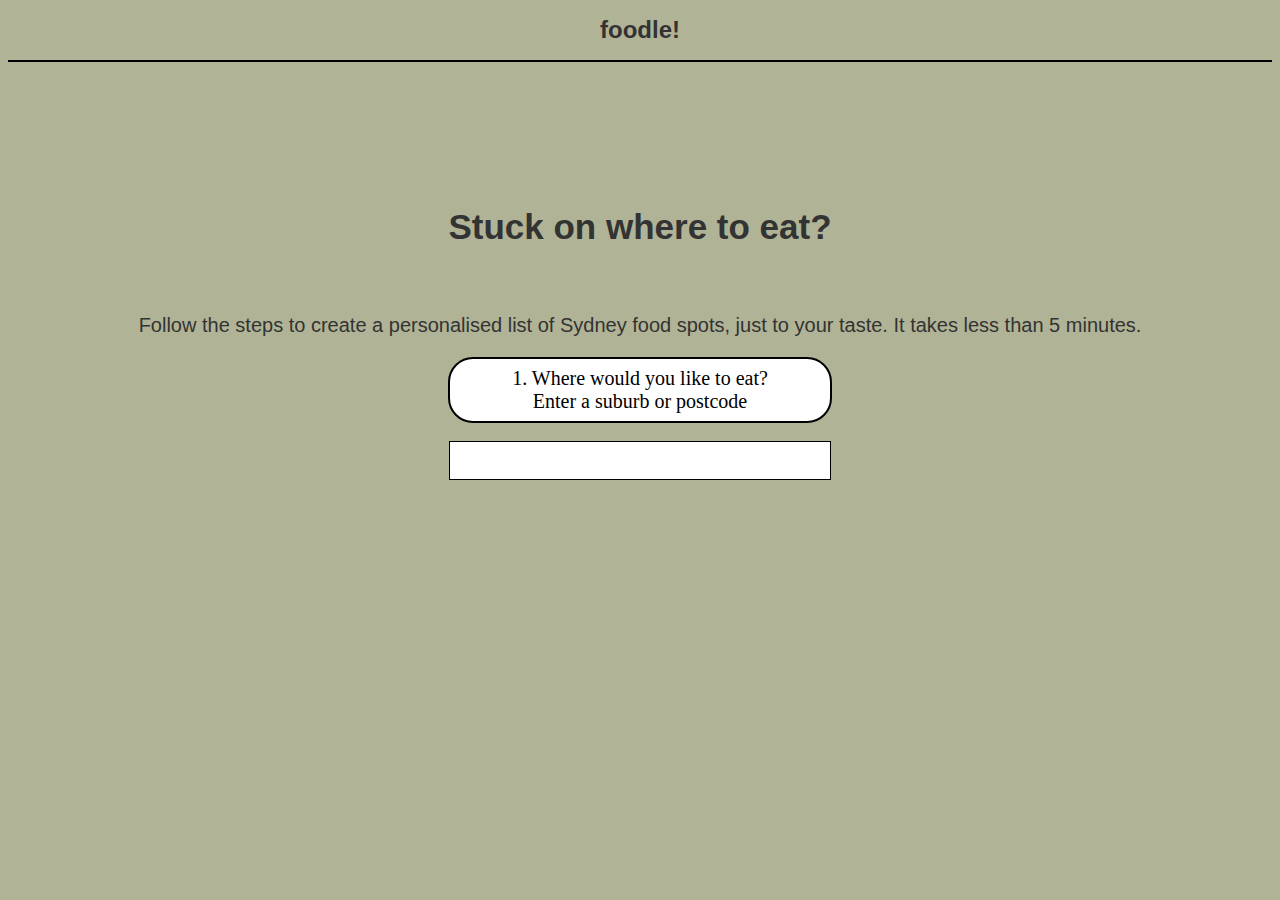
==== GetStarted.html @ 0765a488 "Add files via upload" ====
<!DOCTYPE html>
<html>
    <head>
        <meta charset="UTF-8" />
        <title>My ToDo</title>
        <link rel="stylesheet" href="mystyle.css">
        <!--<link rel="stylesheet" href="https://stackpath.bootstrapcdn.com/bootstrap/4.3.1/css/bootstrap.min.css" integrity="sha384-ggOyR0iXCbMQv3Xipma34MD+dH/1fQ784/j6cY/iJTQUOhcWr7x9JvoRxT2MZw1T" crossorigin="anonymous">-->
    </head>
    <body>
            <header>
                <h1>foodle!</h1>
                <hr>
                <br/>
                <br/>
                <br/>
                <br/>
                <br/>
                <br/>
                <h2>Stuck on where to eat?</h2>
                <br/>
                <h3>Follow the steps to create a personalised list of Sydney food spots, just to your taste. It takes less than 5 minutes.</h3>
            </header>
            <div class="prompt">1. Where would you like to eat? <br/>Enter a suburb or postcode</div>
            <br/>
            <form id="location-form">
                <div class="div_wrapper">
                    <input class="text" type="text" name="location-input" id="location-input" />
                </div>
            </form>
    </body>
</html>
---- mystyle.css ----
body {
  background-color: #b1b396;
}

hr {
    border: 1px solid black;
}

h1 {
  font-family: Arial, sans-serif;
  font-size: 24px;
  color: #333333;
  font-style: normal;
  text-align: center;
}

h2 {
  font-family: Arial, sans-serif;
  font-size: 35px;
  color: #333333;
  font-weight: bold;
  text-align: center;
}

h3 {
  font-family: Arial, sans-serif;
  font-size: 20px;
  color: #333333;
  font-weight: normal;
  text-align: center;
}

.prompt{
  border-radius:25px;
  border:2px solid #000;
  background:#fff;
  padding: 8px 15px;
  font-size:20px;
  width: 350px;
  text-align: center;
  margin-left: auto;
  margin-right: auto;
}

.text{
  background:#fff;
  padding: 8px 15px;
  font-size:18px;
  width: 350px;
  text-align: center;
  border:1px solid #000;
  align-items: center;
}

.div_wrapper{
  text-align: center;
}
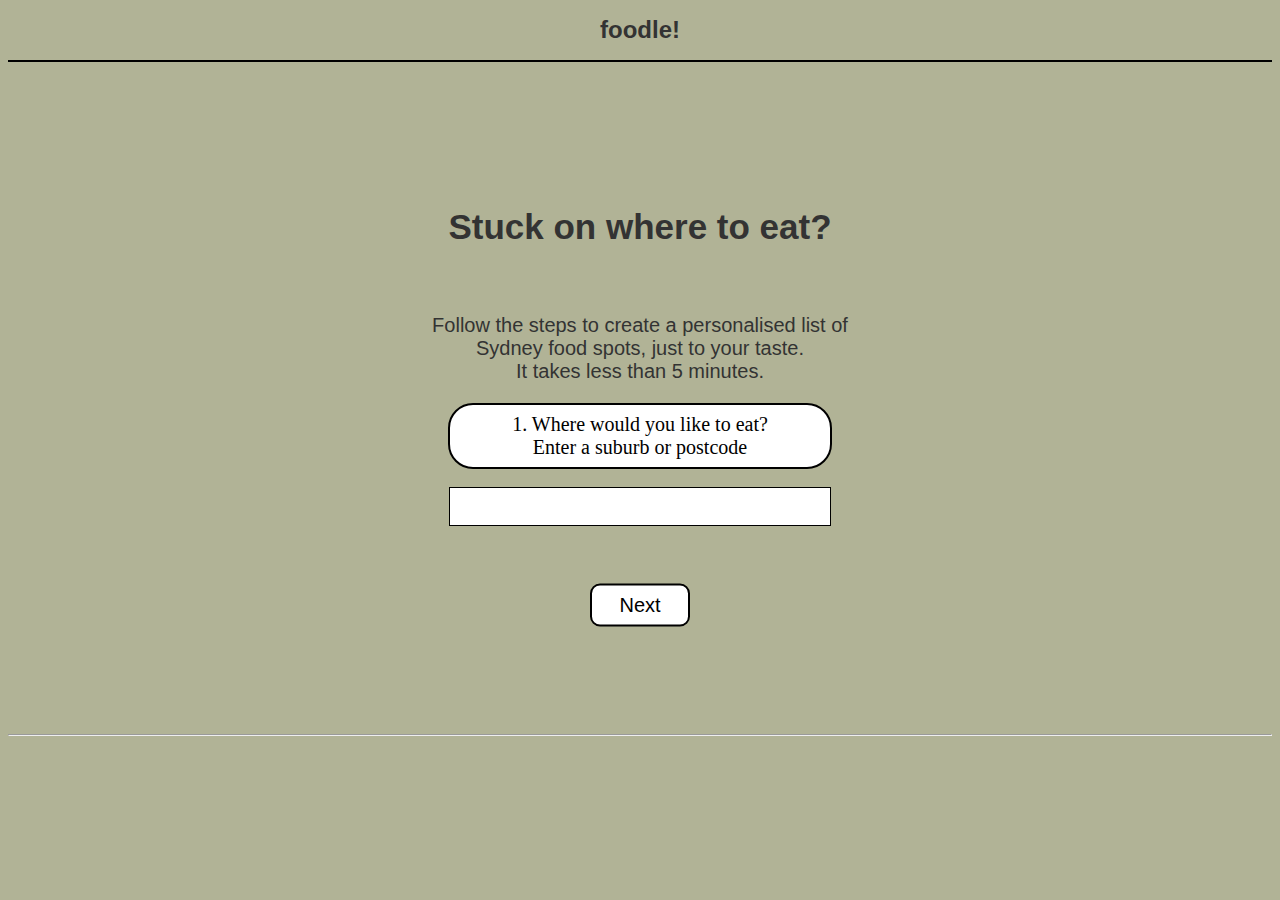
==== commit 3123d910: "Add files via upload" ====
--- a/GetStarted.html
+++ b/GetStarted.html
@@ -1,31 +1,147 @@
 <!DOCTYPE html>
 <html>
-    <head>
-        <meta charset="UTF-8" />
-        <title>My ToDo</title>
-        <link rel="stylesheet" href="mystyle.css">
-        <!--<link rel="stylesheet" href="https://stackpath.bootstrapcdn.com/bootstrap/4.3.1/css/bootstrap.min.css" integrity="sha384-ggOyR0iXCbMQv3Xipma34MD+dH/1fQ784/j6cY/iJTQUOhcWr7x9JvoRxT2MZw1T" crossorigin="anonymous">-->
-    </head>
-    <body>
-            <header>
-                <h1>foodle!</h1>
-                <hr>
-                <br/>
-                <br/>
-                <br/>
-                <br/>
-                <br/>
-                <br/>
-                <h2>Stuck on where to eat?</h2>
-                <br/>
-                <h3>Follow the steps to create a personalised list of Sydney food spots, just to your taste. It takes less than 5 minutes.</h3>
-            </header>
-            <div class="prompt">1. Where would you like to eat? <br/>Enter a suburb or postcode</div>
-            <br/>
-            <form id="location-form">
-                <div class="div_wrapper">
-                    <input class="text" type="text" name="location-input" id="location-input" />
+<head>
+    <meta charset="UTF-8" />
+    <title>foodle!</title>
+    <link rel="stylesheet" href="mystyle.css">
+    <script src="myscript.js"></script>
+    <!--<link rel="stylesheet" href="https://stackpath.bootstrapcdn.com/bootstrap/4.3.1/css/bootstrap.min.css" integrity="sha384-ggOyR0iXCbMQv3Xipma34MD+dH/1fQ784/j6cY/iJTQUOhcWr7x9JvoRxT2MZw1T" crossorigin="anonymous">-->
+</head>
+<body class="foodle_body" onload="formLoad()">
+    <header>
+        <h1 class="foodle_h1">foodle!</h1>
+        <hr class="foodle_hr">
+        <br />
+        <br />
+        <br />
+        <br />
+        <br />
+        <br />
+        <h2 class="foodle_h2">Stuck on where to eat?</h2>
+        <br />
+        <h3 class="foodle_h3">Follow the steps to create a personalised list of <br />Sydney food spots, just to your taste.<br /> It takes less than 5 minutes.</h3>
+    </header>
+    <div class="prompt">1. Where would you like to eat? <br />Enter a suburb or postcode</div>
+    <br />
+    <form id="location_form">
+        <div class="div_wrapper">
+            <input class="text" type="text" name="location_input" id="location-input" />
+        </div>
+    </form>
+    <div>
+        <div class="center">
+            <button id="btn_submitlocation" class="flat_button" onclick="btn_submitLocation_OnClick()">Next</button>
+        </div>
+    </div>
+    <hr>
+    <br />
+    <br />
+    <br />
+    <div id="sectionCuisine" style="display: none;">
+        <div class="prompt">2. Please select up to two cuisines of your choice</div>
+        <form id="cuisine_form">
+            <div class="container">
+                <div class="cuisine">
+                    <label>
+                        <input type="checkbox" name="chkCuisine" value="Japanese"><span>Japanese</span>
+                    </label>
                 </div>
-            </form>
-    </body>
+                <div class="cuisine">
+                    <label>
+                        <input type="checkbox" name="chkCuisine" value="Italian"><span>Italian</span>
+                    </label>
+                </div>
+                <div class="cuisine">
+                    <label>
+                        <input type="checkbox" name="chkCuisine" value="Thai"><span>Thai</span>
+                    </label>
+                </div>
+                <div class="cuisine">
+                    <label>
+                        <input type="checkbox" name="chkCuisine" value="Korean"><span>Korean</span>
+                    </label>
+                </div>
+                <div class="cuisine">
+                    <label>
+                        <input type="checkbox" name="chkCuisine" value="Vietnamese"><span>Vietnamese</span>
+                    </label>
+                </div>
+                <div class="cuisine">
+                    <label>
+                        <input type="checkbox" name="chkCuisine" value="Indonesian"><span>Indonesian</span>
+                    </label>
+                </div>
+            </div>
+            <!--<div class="container">
+            <div class="cuisine">
+                <label>
+                    <input type="checkbox" name="chkCuisine" value="Korean"><span>Korean</span>
+                </label>
+            </div>
+            <div class="cuisine">
+                <label>
+                    <input type="checkbox" name="chkCuisine" value="Vietnamese"><span>Vietnamese</span>
+                </label>
+            </div>
+            <div class="cuisine">
+                <label>
+                    <input type="checkbox" name="chkCuisine" value="Indonesian"><span>Indonesian</span>
+                </label>
+            </div>
+        </div>
+        <div class="center">
+            <div class="cuisine">
+                <label>
+                    <input type="checkbox" name="chkCuisine" value="French"><span>French</span>
+                </label>
+            </div>
+            <div class="cuisine">
+                <label>
+                    <input type="checkbox" name="chkCuisine" value="Malaysian"><span>Malaysian</span>
+                </label>
+            </div>
+            <div class="cuisine">
+                <label>
+                    <input type="checkbox" name="chkCuisine" value="1"><span>1</span>
+                </label>
+            </div>
+        </div>
+        <div class="center">
+            <div class="cuisine">
+                <label>
+                    <input type="checkbox" name="chkCuisine" value="2"><span>2</span>
+                </label>
+            </div>
+            <div class="cuisine">
+                <label>
+                    <input type="checkbox" name="chkCuisine" value="3"><span>3</span>
+                </label>
+            </div>
+            <div class="cuisine">
+                <label>
+                    <input type="checkbox" name="chkCuisine" value="4"><span>4</span>
+                </label>
+            </div>
+        </div>
+        <div class="center">
+            <div class="cuisine">
+                <label>
+                    <input type="checkbox" name="chkCuisine" value="5"><span>5</span>
+                </label>
+            </div>
+            <div class="cuisine">
+                <label>
+                    <input type="checkbox" name="chkCuisine" value="6"><span>6</span>
+                </label>
+            </div>
+            <div class="cuisine">
+                <label>
+                    <input type="checkbox" name="chkCuisine" value="7"><span>7</span>
+                </label>
+            </div>
+        </div>
+    </div>-->
+        </form>
+    </div>
+</body>
 </html>--- a/mystyle.css
+++ b/mystyle.css
@@ -1,13 +1,22 @@
+.container {
+    width: 250px;
+    height: 38px;
+    margin: 100px auto;
+}
 
-body {
+div label input {
+    margin-right: 100px;
+}
+
+.foodle_body {
   background-color: #b1b396;
 }
 
-hr {
+.foodle_hr {
     border: 1px solid black;
 }
 
-h1 {
+.foodle_h1 {
   font-family: Arial, sans-serif;
   font-size: 24px;
   color: #333333;
@@ -15,7 +24,7 @@
   text-align: center;
 }
 
-h2 {
+.foodle_h2 {
   font-family: Arial, sans-serif;
   font-size: 35px;
   color: #333333;
@@ -23,7 +32,7 @@
   text-align: center;
 }
 
-h3 {
+.foodle_h3 {
   font-family: Arial, sans-serif;
   font-size: 20px;
   color: #333333;
@@ -57,3 +66,74 @@
   text-align: center;
 }
 
+.flat_button {
+    border-radius: 10px;
+    border: 2px solid #000;
+    background: #fff;
+    padding: 8px 15px;
+    font-size: 20px;
+    width: 100px;
+    text-align: center;
+    margin: 0;
+    position: absolute;
+    left: 50%;
+    -ms-transform: translate(-50%, -50%);
+    transform: translate(-50%, -50%);
+}
+
+.center {
+    display: flex;
+    justify-content: center;
+    align-items: center;
+    height: 200px;
+}
+
+.flat_button:hover {
+    color: #006398;
+    border: 1px solid #006398;
+    box-shadow: 2px 2px 20px #AFE9FF;
+}
+
+div label input {
+    margin-right: 100px;
+}
+
+.cuisine {
+    margin: 4px;
+    border-radius: 4px;
+    border: 1px solid #fff;
+    overflow: hidden;
+    float: left;
+    font-family: Arial, sans-serif;
+}
+
+.cuisine label {
+    float: left;
+    line-height: 3.0em;
+    width: 8.0em;
+    height: 3.0em;
+}
+
+.cuisine label span {
+    text-align: center;
+    padding: 3px 0;
+    display: block;
+}
+
+.cuisine label input {
+    position: absolute;
+    display: none;
+    color: #fff !important;
+}
+
+/* selects all of the text within the input element and changes the color of the text */
+.cuisine label input + span {
+    color: #fff;
+}
+
+/* This will declare how a selected input will look giving generic properties */
+.cuisine input:checked + span {
+    color: #ffffff;
+    text-shadow: 0 0 6px rgba(0, 0, 0, 0.8);
+    background-color: #D9D65D;
+}
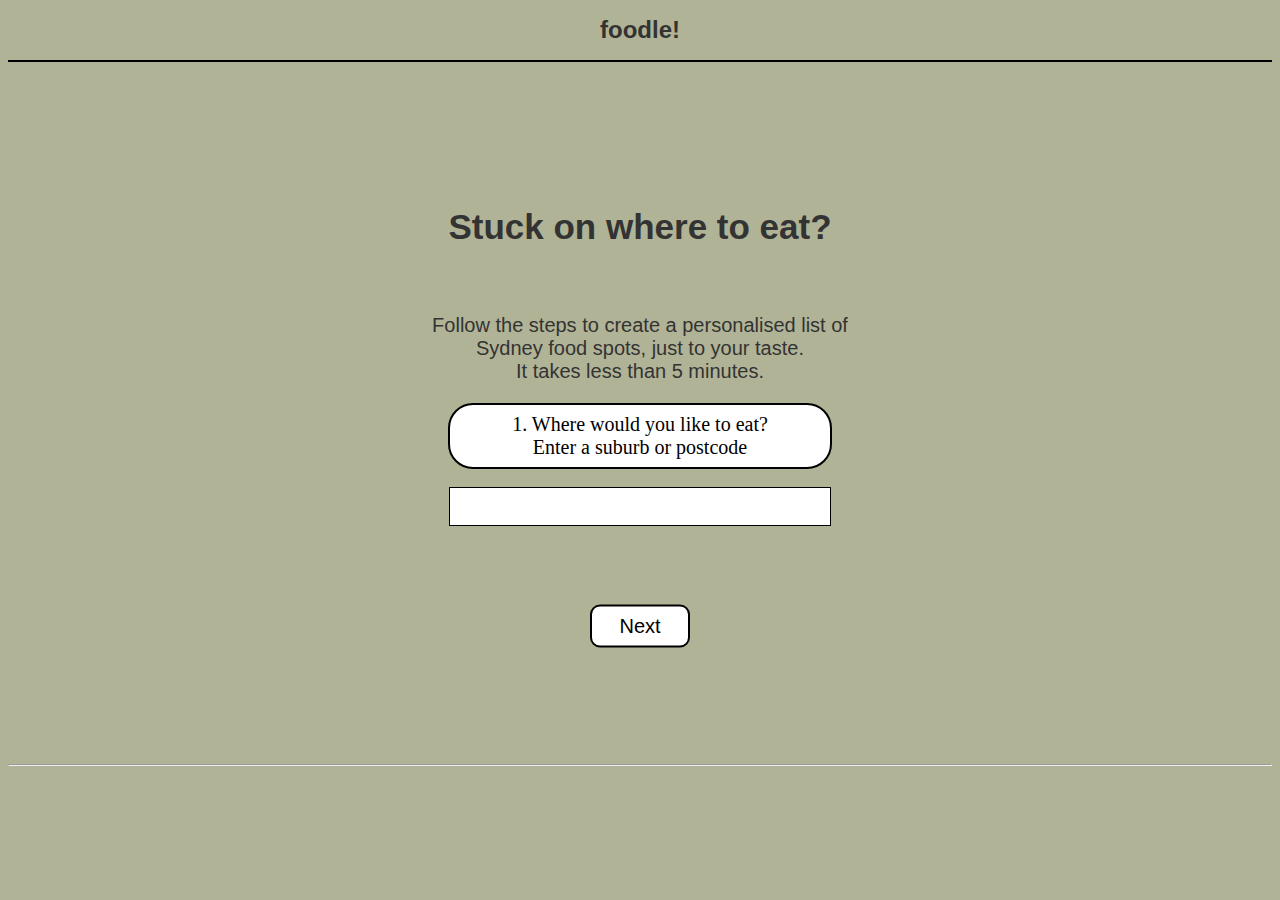
==== commit ce6b1ad9: "20231028_1531" ====
--- a/GetStarted.html
+++ b/GetStarted.html
@@ -29,7 +29,7 @@
         </div>
     </form>
     <div>
-        <div class="center">
+        <div class="container">
             <button id="btn_submitlocation" class="flat_button" onclick="btn_submitLocation_OnClick()">Next</button>
         </div>
     </div>
@@ -40,107 +40,102 @@
     <div id="sectionCuisine" style="display: none;">
         <div class="prompt">2. Please select up to two cuisines of your choice</div>
         <form id="cuisine_form">
-            <div class="container">
-                <div class="cuisine">
-                    <label>
-                        <input type="checkbox" name="chkCuisine" value="Japanese"><span>Japanese</span>
-                    </label>
-                </div>
-                <div class="cuisine">
-                    <label>
-                        <input type="checkbox" name="chkCuisine" value="Italian"><span>Italian</span>
-                    </label>
-                </div>
-                <div class="cuisine">
-                    <label>
-                        <input type="checkbox" name="chkCuisine" value="Thai"><span>Thai</span>
-                    </label>
-                </div>
-                <div class="cuisine">
-                    <label>
-                        <input type="checkbox" name="chkCuisine" value="Korean"><span>Korean</span>
-                    </label>
-                </div>
-                <div class="cuisine">
-                    <label>
-                        <input type="checkbox" name="chkCuisine" value="Vietnamese"><span>Vietnamese</span>
-                    </label>
-                </div>
-                <div class="cuisine">
-                    <label>
-                        <input type="checkbox" name="chkCuisine" value="Indonesian"><span>Indonesian</span>
-                    </label>
+            <br>
+            <br>
+            <br>
+            <div class="center">
+                <table>
+                    <tr>
+                        <td>
+                            <div class="cuisine">
+                                <label>
+                                    <input type="checkbox" name="chkCuisine" value="Japanese"><span>Japanese</span>
+                                </label>
+                            </div>
+                        </td>
+                        <td>
+                            <div class="cuisine">
+                                <label>
+                                    <input type="checkbox" name="chkCuisine" value="Italian"><span>Italian</span>
+                                </label>
+                            </div>
+                        </td>
+                        <td>
+                            <div class="cuisine">
+                                <label>
+                                    <input type="checkbox" name="chkCuisine" value="Thai"><span>Thai</span>
+                                </label>
+                            </div>
+                        </td>
+                    </tr>
+                    <tr>
+                        <td>
+                            &nbsp;
+                        </td>
+                    </tr>
+                    <tr>
+                        <td>
+                            <div class="cuisine">
+                                <label>
+                                    <input type="checkbox" name="chkCuisine" value="Korean"><span>Korean</span>
+                                </label>
+                            </div>
+                        </td>
+                        <td>
+                            <div class="cuisine">
+                                <label>
+                                    <input type="checkbox" name="chkCuisine" value="Vietnamese"><span>Vietnamese</span>
+                                </label>
+                            </div>
+                        </td>
+                        <td>
+                            <div class="cuisine">
+                                <label>
+                                    <input type="checkbox" name="chkCuisine" value="Indonesian"><span>Indonesian</span>
+                                </label>
+                            </div>
+                        </td>
+                    </tr>
+                    <tr>
+                        <td>
+                            &nbsp;
+                        </td>
+                    </tr>
+                    <tr>
+                        <td>
+                            <div class="cuisine">
+                                <label>
+                                    <input type="checkbox" name="chkCuisine" value="Chinese"><span>Chinese</span>
+                                </label>
+                            </div>
+                        </td>
+                        <td>
+                            <div class="cuisine">
+                                <label>
+                                    <input type="checkbox" name="chkCuisine" value="Malaysian"><span>Malaysian</span>
+                                </label>
+                            </div>
+                        </td>
+                        <td>
+                            <div class="cuisine">
+                                <label>
+                                    <input type="checkbox" name="chkCuisine" value="Australian"><span>Australian</span>
+                                </label>
+                            </div>
+                        </td>
+                    </tr>
+                    <tr>
+                        <td>
+                            &nbsp;
+                        </td>
+                    </tr>
+                </table>
+            </div>
+            <div>
+                <div class="container">
+                    <button id="btn_submitcuisine" class="flat_button" onclick="btn_submitCuisine_OnClick()">Next</button>
                 </div>
             </div>
-            <!--<div class="container">
-            <div class="cuisine">
-                <label>
-                    <input type="checkbox" name="chkCuisine" value="Korean"><span>Korean</span>
-                </label>
-            </div>
-            <div class="cuisine">
-                <label>
-                    <input type="checkbox" name="chkCuisine" value="Vietnamese"><span>Vietnamese</span>
-                </label>
-            </div>
-            <div class="cuisine">
-                <label>
-                    <input type="checkbox" name="chkCuisine" value="Indonesian"><span>Indonesian</span>
-                </label>
-            </div>
-        </div>
-        <div class="center">
-            <div class="cuisine">
-                <label>
-                    <input type="checkbox" name="chkCuisine" value="French"><span>French</span>
-                </label>
-            </div>
-            <div class="cuisine">
-                <label>
-                    <input type="checkbox" name="chkCuisine" value="Malaysian"><span>Malaysian</span>
-                </label>
-            </div>
-            <div class="cuisine">
-                <label>
-                    <input type="checkbox" name="chkCuisine" value="1"><span>1</span>
-                </label>
-            </div>
-        </div>
-        <div class="center">
-            <div class="cuisine">
-                <label>
-                    <input type="checkbox" name="chkCuisine" value="2"><span>2</span>
-                </label>
-            </div>
-            <div class="cuisine">
-                <label>
-                    <input type="checkbox" name="chkCuisine" value="3"><span>3</span>
-                </label>
-            </div>
-            <div class="cuisine">
-                <label>
-                    <input type="checkbox" name="chkCuisine" value="4"><span>4</span>
-                </label>
-            </div>
-        </div>
-        <div class="center">
-            <div class="cuisine">
-                <label>
-                    <input type="checkbox" name="chkCuisine" value="5"><span>5</span>
-                </label>
-            </div>
-            <div class="cuisine">
-                <label>
-                    <input type="checkbox" name="chkCuisine" value="6"><span>6</span>
-                </label>
-            </div>
-            <div class="cuisine">
-                <label>
-                    <input type="checkbox" name="chkCuisine" value="7"><span>7</span>
-                </label>
-            </div>
-        </div>
-    </div>-->
         </form>
     </div>
 </body>
--- a/mystyle.css
+++ b/mystyle.css
@@ -100,7 +100,7 @@
 
 .cuisine {
     margin: 4px;
-    border-radius: 4px;
+    border-radius: 10px;
     border: 1px solid #fff;
     overflow: hidden;
     float: left;
@@ -116,7 +116,7 @@
 
 .cuisine label span {
     text-align: center;
-    padding: 3px 0;
+    padding: 2px 0;
     display: block;
 }
 
@@ -135,5 +135,5 @@
 .cuisine input:checked + span {
     color: #ffffff;
     text-shadow: 0 0 6px rgba(0, 0, 0, 0.8);
-    background-color: #D9D65D;
+    background-color: black;
 }
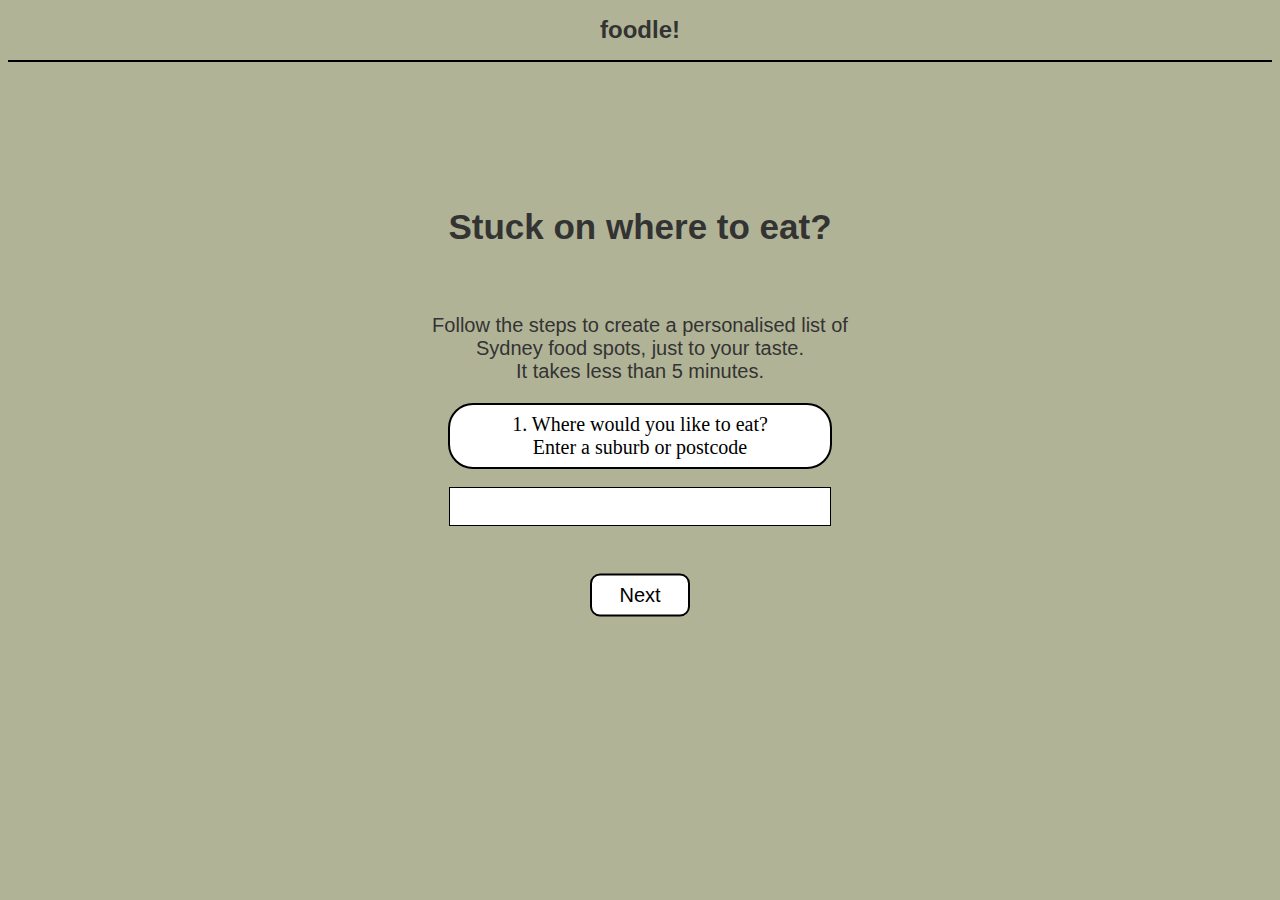
==== commit a1a9c207: "Layout completed" ====
--- a/GetStarted.html
+++ b/GetStarted.html
@@ -29,17 +29,16 @@
         </div>
     </form>
     <div>
-        <div class="container">
+        <div class="center" id="divNextButton">
             <button id="btn_submitlocation" class="flat_button" onclick="btn_submitLocation_OnClick()">Next</button>
         </div>
     </div>
-    <hr>
-    <br />
-    <br />
-    <br />
+    <br>
+    <br>
+    <br>
     <div id="sectionCuisine" style="display: none;">
         <div class="prompt">2. Please select up to two cuisines of your choice</div>
-        <form id="cuisine_form">
+        <form id="cuisine_form" onsubmit="btn_submitCuisine_OnClick(event)">
             <br>
             <br>
             <br>
@@ -131,9 +130,64 @@
                     </tr>
                 </table>
             </div>
+            <br><br><br><br>
+            <div class="prompt">3. What meal would you like to eat?</div>
+            <div class="center">
+                <table>
+                    <tr>
+                        <td>
+                            <div class="cuisine">
+                                <label>
+                                    <input type="radio" name="radioMealType" value="Brunch"><span>Brunch</span>
+                                </label>
+                            </div>
+                            <div class="cuisine">
+                                <label>
+                                    <input type="radio" name="radioMealType" value="Lunch"><span>Lunch</span>
+                                </label>
+                            </div>
+                            <div class="cuisine">
+                                <label>
+                                    <input type="radio" name="radioMealType" value="Dinner"><span>Dinner</span>
+                                </label>
+                            </div>
+                            <div class="cuisine">
+                                <label>
+                                    <input type="radio" name="radioMealType" value="Dessert"><span>Dessert</span>
+                                </label>
+                            </div>
+                        </td>
+                    </tr>
+                </table>
+            </div>
+            <br>
+            <div class="prompt">4. What's the price range for today?</div>
+            <div class="center">
+                <table>
+                    <tr>
+                        <td>
+                            <div class="cuisine">
+                                <label>
+                                    <input type="radio" name="radioPrice" value="$"><span>$</span>
+                                </label>
+                            </div>
+                            <div class="cuisine">
+                                <label>
+                                    <input type="radio" name="radioPrice" value="$$"><span>$$</span>
+                                </label>
+                            </div>
+                            <div class="cuisine">
+                                <label>
+                                    <input type="radio" name="radioPrice" value="$$$"><span>$$$</span>
+                                </label>
+                            </div>
+                        </td>
+                    </tr>
+                </table>
+            </div>
             <div>
                 <div class="container">
-                    <button id="btn_submitcuisine" class="flat_button" onclick="btn_submitCuisine_OnClick()">Next</button>
+                    <input type="submit" id="btn_submitcuisine" class="flat_button" value="Submit">
                 </div>
             </div>
         </form>
--- a/mystyle.css
+++ b/mystyle.css
@@ -85,7 +85,7 @@
     display: flex;
     justify-content: center;
     align-items: center;
-    height: 200px;
+    height: 180px;
 }
 
 .flat_button:hover {
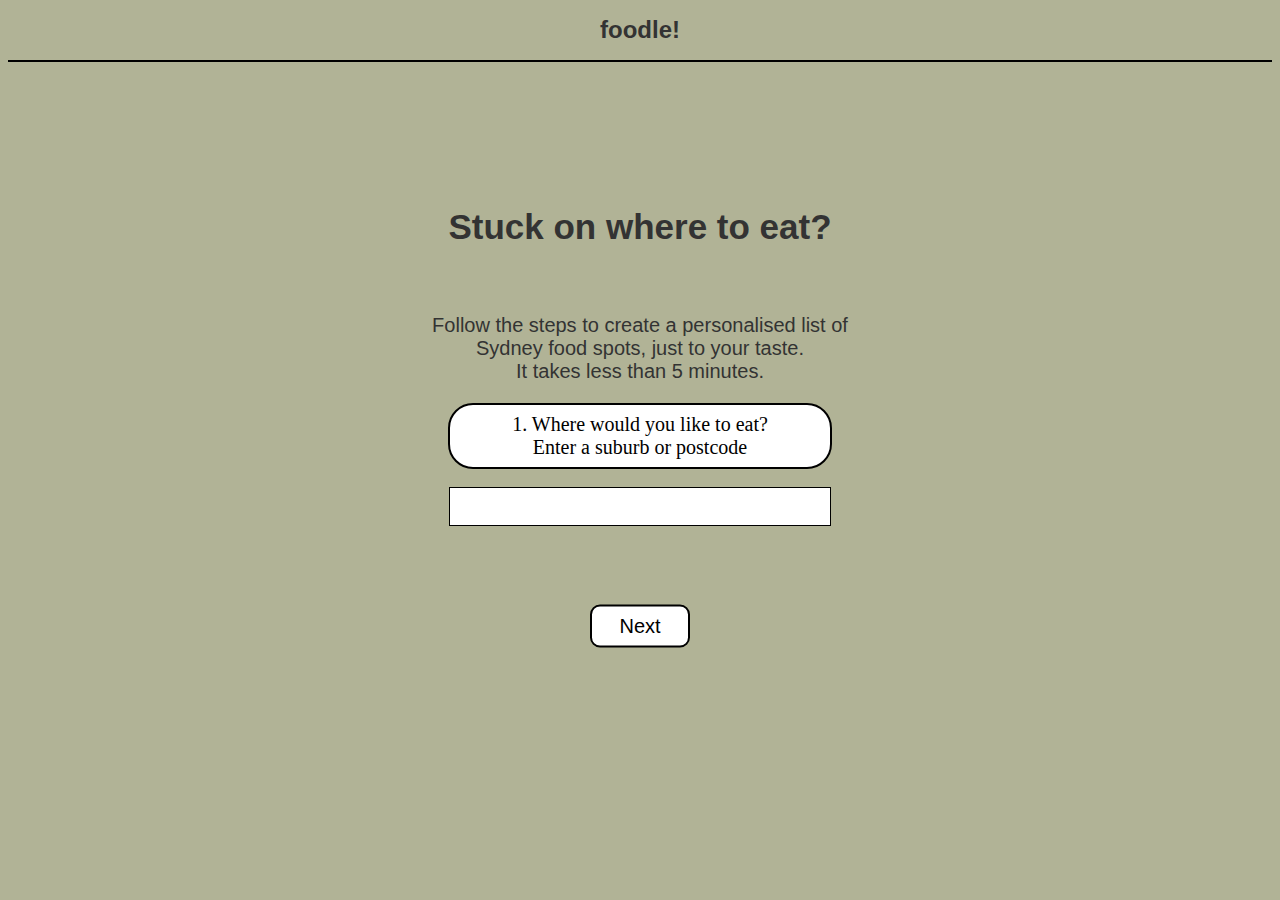
==== commit 40951a8a: "Tidy up, js comments, added second page with param" ====
--- a/GetStarted.html
+++ b/GetStarted.html
@@ -4,8 +4,7 @@
     <meta charset="UTF-8" />
     <title>foodle!</title>
     <link rel="stylesheet" href="mystyle.css">
-    <script src="myscript.js"></script>
-    <!--<link rel="stylesheet" href="https://stackpath.bootstrapcdn.com/bootstrap/4.3.1/css/bootstrap.min.css" integrity="sha384-ggOyR0iXCbMQv3Xipma34MD+dH/1fQ784/j6cY/iJTQUOhcWr7x9JvoRxT2MZw1T" crossorigin="anonymous">-->
+    <script src="_scripts\GetStarted.js"></script>
 </head>
 <body class="foodle_body" onload="formLoad()">
     <header>
@@ -25,12 +24,12 @@
     <br />
     <form id="location_form">
         <div class="div_wrapper">
-            <input class="text" type="text" name="location_input" id="location-input" />
+            <input class="text" type="text" name="location_input" id="location_input" />
         </div>
     </form>
     <div>
-        <div class="center" id="divNextButton">
-            <button id="btn_submitlocation" class="flat_button" onclick="btn_submitLocation_OnClick()">Next</button>
+        <div class="container" id="divNextButton">
+            <input type="button" id="btn_submitlocation" class="flat_button" value="Next" onclick="btn_submitLocation_OnClick()">
         </div>
     </div>
     <br>
@@ -38,7 +37,7 @@
     <br>
     <div id="sectionCuisine" style="display: none;">
         <div class="prompt">2. Please select up to two cuisines of your choice</div>
-        <form id="cuisine_form" onsubmit="btn_submitCuisine_OnClick(event)">
+        <form id="cuisine_form" onsubmit="btn_submit_OnClick(event)">
             <br>
             <br>
             <br>
@@ -46,21 +45,21 @@
                 <table>
                     <tr>
                         <td>
-                            <div class="cuisine">
+                            <div class="selectbutton">
                                 <label>
                                     <input type="checkbox" name="chkCuisine" value="Japanese"><span>Japanese</span>
                                 </label>
                             </div>
                         </td>
                         <td>
-                            <div class="cuisine">
+                            <div class="selectbutton">
                                 <label>
                                     <input type="checkbox" name="chkCuisine" value="Italian"><span>Italian</span>
                                 </label>
                             </div>
                         </td>
                         <td>
-                            <div class="cuisine">
+                            <div class="selectbutton">
                                 <label>
                                     <input type="checkbox" name="chkCuisine" value="Thai"><span>Thai</span>
                                 </label>
@@ -74,21 +73,21 @@
                     </tr>
                     <tr>
                         <td>
-                            <div class="cuisine">
+                            <div class="selectbutton">
                                 <label>
                                     <input type="checkbox" name="chkCuisine" value="Korean"><span>Korean</span>
                                 </label>
                             </div>
                         </td>
                         <td>
-                            <div class="cuisine">
+                            <div class="selectbutton">
                                 <label>
                                     <input type="checkbox" name="chkCuisine" value="Vietnamese"><span>Vietnamese</span>
                                 </label>
                             </div>
                         </td>
                         <td>
-                            <div class="cuisine">
+                            <div class="selectbutton">
                                 <label>
                                     <input type="checkbox" name="chkCuisine" value="Indonesian"><span>Indonesian</span>
                                 </label>
@@ -102,21 +101,21 @@
                     </tr>
                     <tr>
                         <td>
-                            <div class="cuisine">
+                            <div class="selectbutton">
                                 <label>
                                     <input type="checkbox" name="chkCuisine" value="Chinese"><span>Chinese</span>
                                 </label>
                             </div>
                         </td>
                         <td>
-                            <div class="cuisine">
+                            <div class="selectbutton">
                                 <label>
                                     <input type="checkbox" name="chkCuisine" value="Malaysian"><span>Malaysian</span>
                                 </label>
                             </div>
                         </td>
                         <td>
-                            <div class="cuisine">
+                            <div class="selectbutton">
                                 <label>
                                     <input type="checkbox" name="chkCuisine" value="Australian"><span>Australian</span>
                                 </label>
@@ -136,22 +135,22 @@
                 <table>
                     <tr>
                         <td>
-                            <div class="cuisine">
+                            <div class="selectbutton">
                                 <label>
                                     <input type="radio" name="radioMealType" value="Brunch"><span>Brunch</span>
                                 </label>
                             </div>
-                            <div class="cuisine">
+                            <div class="selectbutton">
                                 <label>
                                     <input type="radio" name="radioMealType" value="Lunch"><span>Lunch</span>
                                 </label>
                             </div>
-                            <div class="cuisine">
+                            <div class="selectbutton">
                                 <label>
                                     <input type="radio" name="radioMealType" value="Dinner"><span>Dinner</span>
                                 </label>
                             </div>
-                            <div class="cuisine">
+                            <div class="selectbutton">
                                 <label>
                                     <input type="radio" name="radioMealType" value="Dessert"><span>Dessert</span>
                                 </label>
@@ -166,17 +165,17 @@
                 <table>
                     <tr>
                         <td>
-                            <div class="cuisine">
+                            <div class="selectbutton">
                                 <label>
                                     <input type="radio" name="radioPrice" value="$"><span>$</span>
                                 </label>
                             </div>
-                            <div class="cuisine">
+                            <div class="selectbutton">
                                 <label>
                                     <input type="radio" name="radioPrice" value="$$"><span>$$</span>
                                 </label>
                             </div>
-                            <div class="cuisine">
+                            <div class="selectbutton">
                                 <label>
                                     <input type="radio" name="radioPrice" value="$$$"><span>$$$</span>
                                 </label>
@@ -187,7 +186,7 @@
             </div>
             <div>
                 <div class="container">
-                    <input type="submit" id="btn_submitcuisine" class="flat_button" value="Submit">
+                    <input type="submit" id="btn_submit" class="flat_button" value="Submit">
                 </div>
             </div>
         </form>
--- a/mystyle.css
+++ b/mystyle.css
@@ -98,7 +98,7 @@
     margin-right: 100px;
 }
 
-.cuisine {
+.selectbutton {
     margin: 4px;
     border-radius: 10px;
     border: 1px solid #fff;
@@ -107,32 +107,32 @@
     font-family: Arial, sans-serif;
 }
 
-.cuisine label {
+.selectbutton label {
     float: left;
     line-height: 3.0em;
     width: 8.0em;
     height: 3.0em;
 }
 
-.cuisine label span {
+.selectbutton label span {
     text-align: center;
     padding: 2px 0;
     display: block;
 }
 
-.cuisine label input {
+.selectbutton label input {
     position: absolute;
     display: none;
     color: #fff !important;
 }
 
 /* selects all of the text within the input element and changes the color of the text */
-.cuisine label input + span {
+.selectbutton label input + span {
     color: #fff;
 }
 
 /* This will declare how a selected input will look giving generic properties */
-.cuisine input:checked + span {
+.selectbutton input:checked + span {
     color: #ffffff;
     text-shadow: 0 0 6px rgba(0, 0, 0, 0.8);
     background-color: black;
